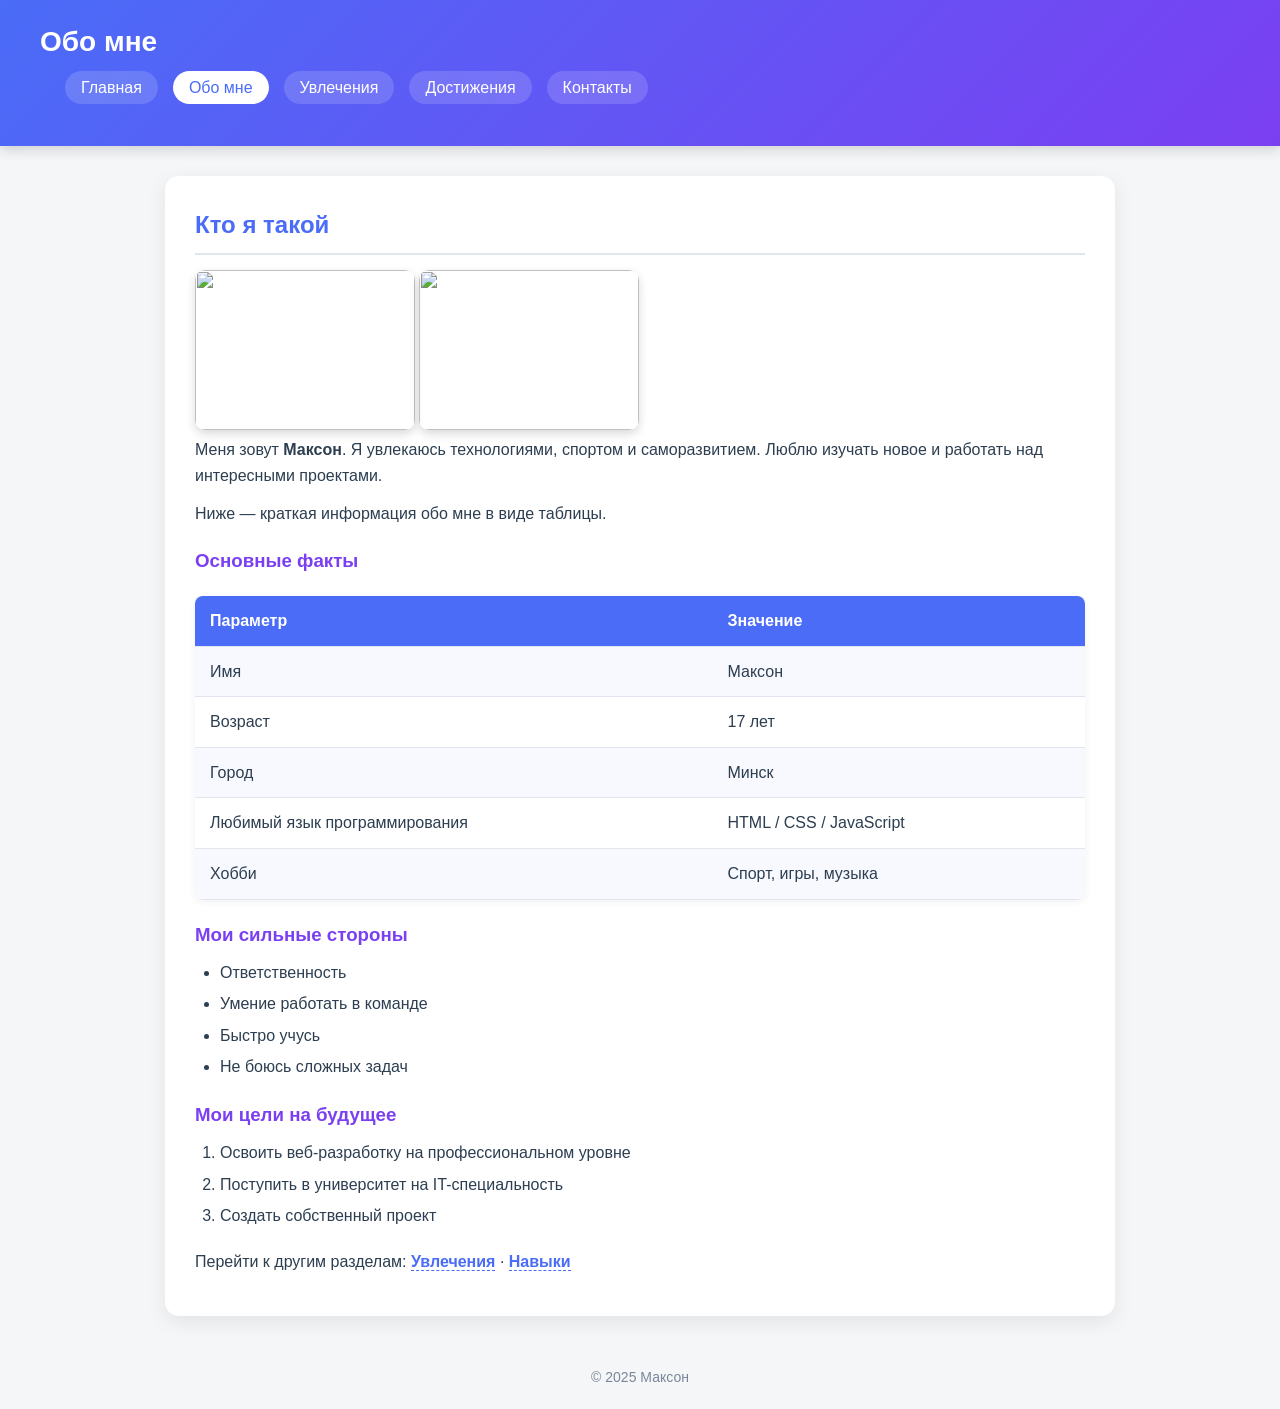
==== about.html @ dbe1c190 "Update about.html" ====
<!DOCTYPE html>
<html lang="ru">
<head>
    <meta charset="UTF-8">
    <title>Максон — Обо мне</title>
    <link rel="stylesheet" href="style.css">
</head>
<body>

<header>
    <h1>Обо мне</h1>
    <nav>
        <ul>
            <li><a href="index.html">Главная</a></li>
            <li><a href="about.html" class="active">Обо мне</a></li>
            <li><a href="hobbies.html">Увлечения</a></li>
            <li><a href="achvs.html">Достижения</a></li>
            <li><a href="contacts.html">Контакты</a></li>
        </ul>
    </nav>
</header>

<main>
    <h2>Кто я такой</h2>

<div class="gallery">
    <img src="img2.jpg class="active">
    <img src="img3.jpg class="active">
</div>
    
    <p>
        Меня зовут <strong>Максон</strong>. Я увлекаюсь технологиями,
        спортом и саморазвитием. Люблю изучать новое и работать над
        интересными проектами.
    </p>

    <p id="facts">
        Ниже — краткая информация обо мне в виде таблицы.
    </p>

    <h3>Основные факты</h3>
    <table>
        <tr>
            <th>Параметр</th>
            <th>Значение</th>
        </tr>
        <tr>
            <td>Имя</td>
            <td>Максон</td>
        </tr>
        <tr>
            <td>Возраст</td>
            <td>17 лет</td>
        </tr>
        <tr>
            <td>Город</td>
            <td>Минск</td>
        </tr>
        <tr>
            <td>Любимый язык программирования</td>
            <td>HTML / CSS / JavaScript</td>
        </tr>
        <tr>
            <td>Хобби</td>
            <td>Спорт, игры, музыка</td>
        </tr>
    </table>

    <h3>Мои сильные стороны</h3>
    <ul>
        <li>Ответственность</li>
        <li>Умение работать в команде</li>
        <li>Быстро учусь</li>
        <li>Не боюсь сложных задач</li>
    </ul>

    <h3>Мои цели на будущее</h3>
    <ol>
        <li>Освоить веб-разработку на профессиональном уровне</li>
        <li>Поступить в университет на IT-специальность</li>
        <li>Создать собственный проект</li>
    </ol>

    <p>
        Перейти к другим разделам:
        <a href="hobbies.html" class="link">Увлечения</a> ·
        <a href="skills.html" class="link">Навыки</a>
    </p>
</main>

<footer>© 2025 Максон</footer>

</body>
</html>
---- style.css ----
/* ===== Общие стили ===== */
* {
    margin: 0;
    padding: 0;
    box-sizing: border-box;
}

body {
    font-family: 'Segoe UI', Arial, sans-serif;
    background: #f4f6f8;
    color: #2c3e50;
    line-height: 1.6;
}

/* ===== Шапка и навигация ===== */
header {
    background: linear-gradient(135deg, #4a6cf7, #7b3ff2);
    color: #fff;
    padding: 20px 40px;
    box-shadow: 0 4px 12px rgba(0, 0, 0, 0.15);
}

header h1 {
    font-size: 28px;
    margin-bottom: 10px;
}

nav ul {
    list-style: none;
    display: flex;
    flex-wrap: wrap;
    gap: 15px;
}

nav a {
    color: #fff;
    text-decoration: none;
    padding: 8px 16px;
    border-radius: 20px;
    background: rgba(255, 255, 255, 0.15);
    transition: 0.3s;
    font-weight: 500;
}

nav a:hover,
nav a.active {
    background: #fff;
    color: #4a6cf7;
}

/* ===== Основной контент ===== */
main {
    max-width: 950px;
    margin: 30px auto;
    padding: 30px;
    background: #fff;
    border-radius: 14px;
    box-shadow: 0 6px 20px rgba(0, 0, 0, 0.08);
}

h2 {
    color: #4a6cf7;
    margin-bottom: 15px;
    border-bottom: 2px solid #e1e5ee;
    padding-bottom: 8px;
}

h3 {
    color: #7b3ff2;
    margin: 20px 0 10px;
}

p {
    margin-bottom: 12px;
}

/* ===== Картинки ===== */
.avatar {
    display: block;
    width: 260px;
    height: 320px;
    margin: 20px auto;
    border: 4px solid #4a6cf7;
    border-radius: 10px;
}
}

.gallery {
    display: flex;
    gap: 15px;
    flex-wrap: wrap;
    margin: 20px 0;
}

.gallery img {
    width: 220px;
    height: 160px;
    object-fit: cover;
    border-radius: 10px;
    box-shadow: 0 4px 10px rgba(0, 0, 0, 0.15);
    transition: transform 0.3s;
}

.gallery img:hover {
    transform: scale(1.05);
}

/* ===== Списки ===== */
ul, ol {
    margin: 10px 0 20px 25px;
}

ul li, ol li {
    margin-bottom: 6px;
}

/* ===== Таблицы ===== */
table {
    width: 100%;
    border-collapse: collapse;
    margin: 20px 0;
    box-shadow: 0 2px 8px rgba(0, 0, 0, 0.06);
    border-radius: 8px;
    overflow: hidden;
}

th, td {
    padding: 12px 15px;
    text-align: left;
    border-bottom: 1px solid #e1e5ee;
}

th {
    background: #4a6cf7;
    color: #fff;
    font-weight: 600;
}

tr:nth-child(even) {
    background: #f8f9ff;
}

tr:hover {
    background: #eef1ff;
}

/* ===== Ссылки ===== */
a.link {
    color: #4a6cf7;
    text-decoration: none;
    font-weight: 600;
    border-bottom: 1px dashed #4a6cf7;
}

a.link:hover {
    color: #7b3ff2;
    border-bottom-color: #7b3ff2;
}

/* ===== Подвал ===== */
footer {
    text-align: center;
    padding: 20px;
    color: #7a8699;
    font-size: 14px;
}

footer a {
    color: #4a6cf7;
    text-decoration: none;
}
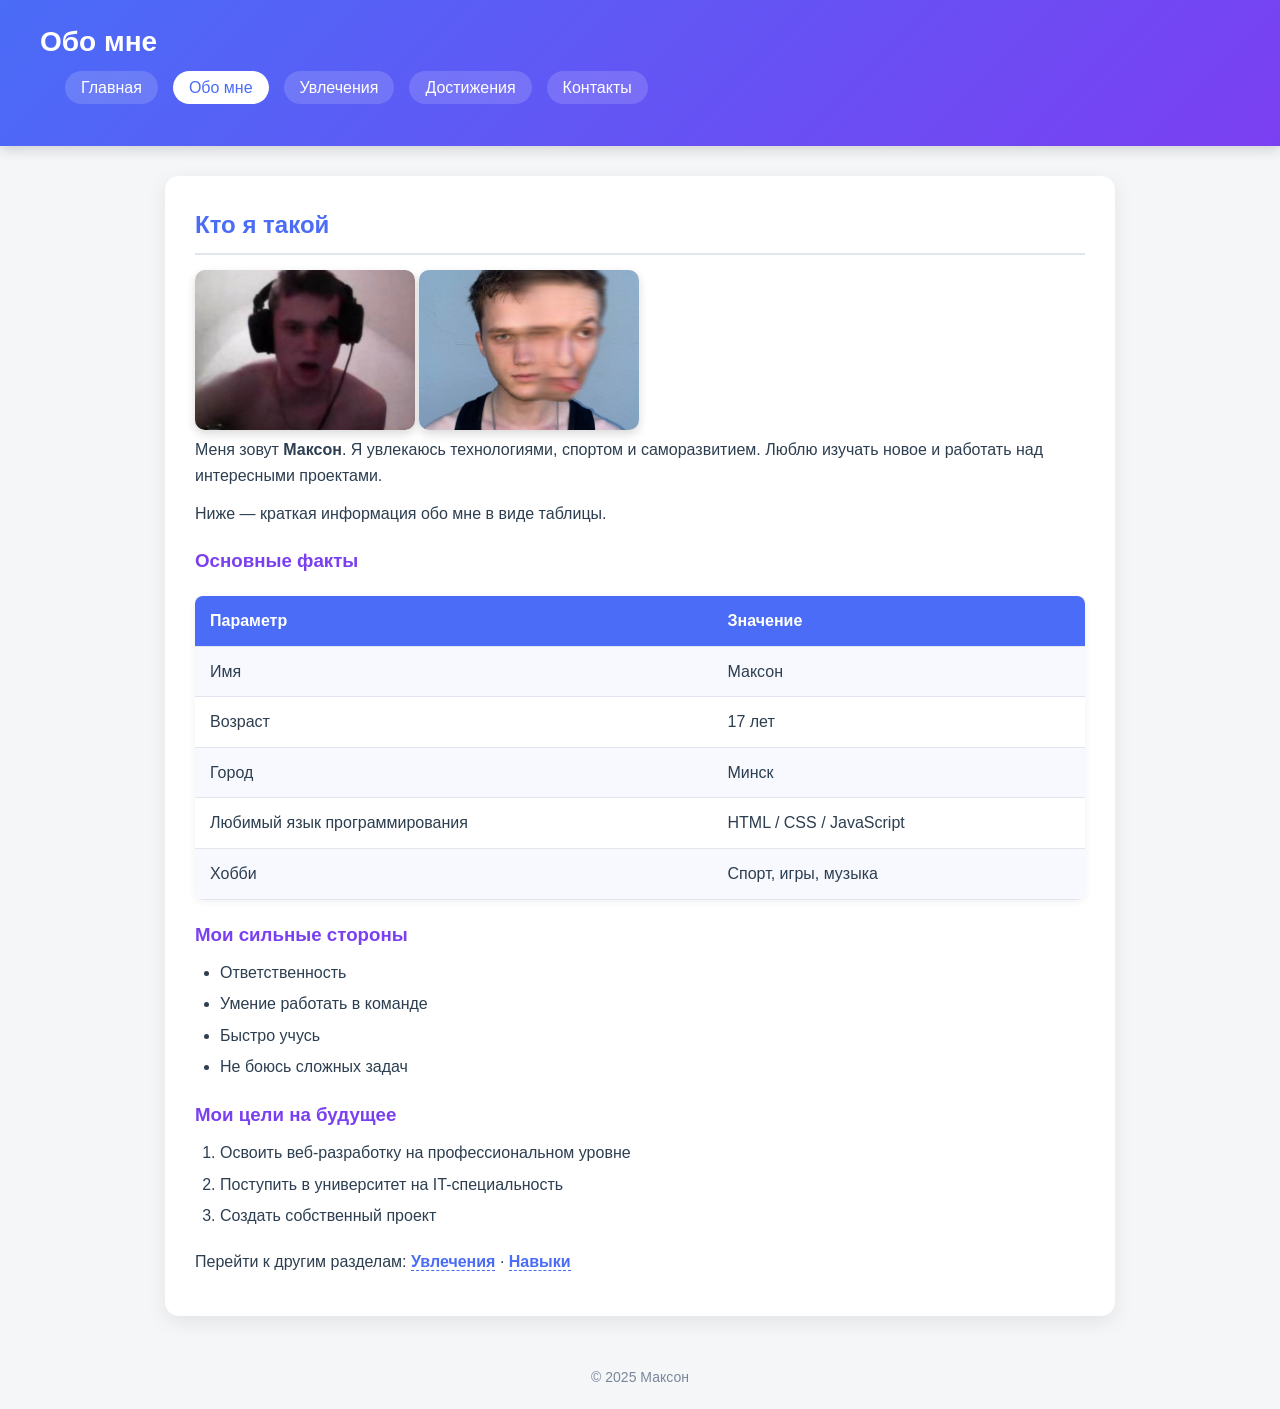
==== commit 14dea056: "Update about.html" ====
--- a/about.html
+++ b/about.html
@@ -24,8 +24,8 @@
     <h2>Кто я такой</h2>
 
 <div class="gallery">
-    <img src="img2.jpg class="active">
-    <img src="img3.jpg class="active">
+    <img src="img2.jpg">
+    <img src="img3.jpg">
 </div>
     
     <p>
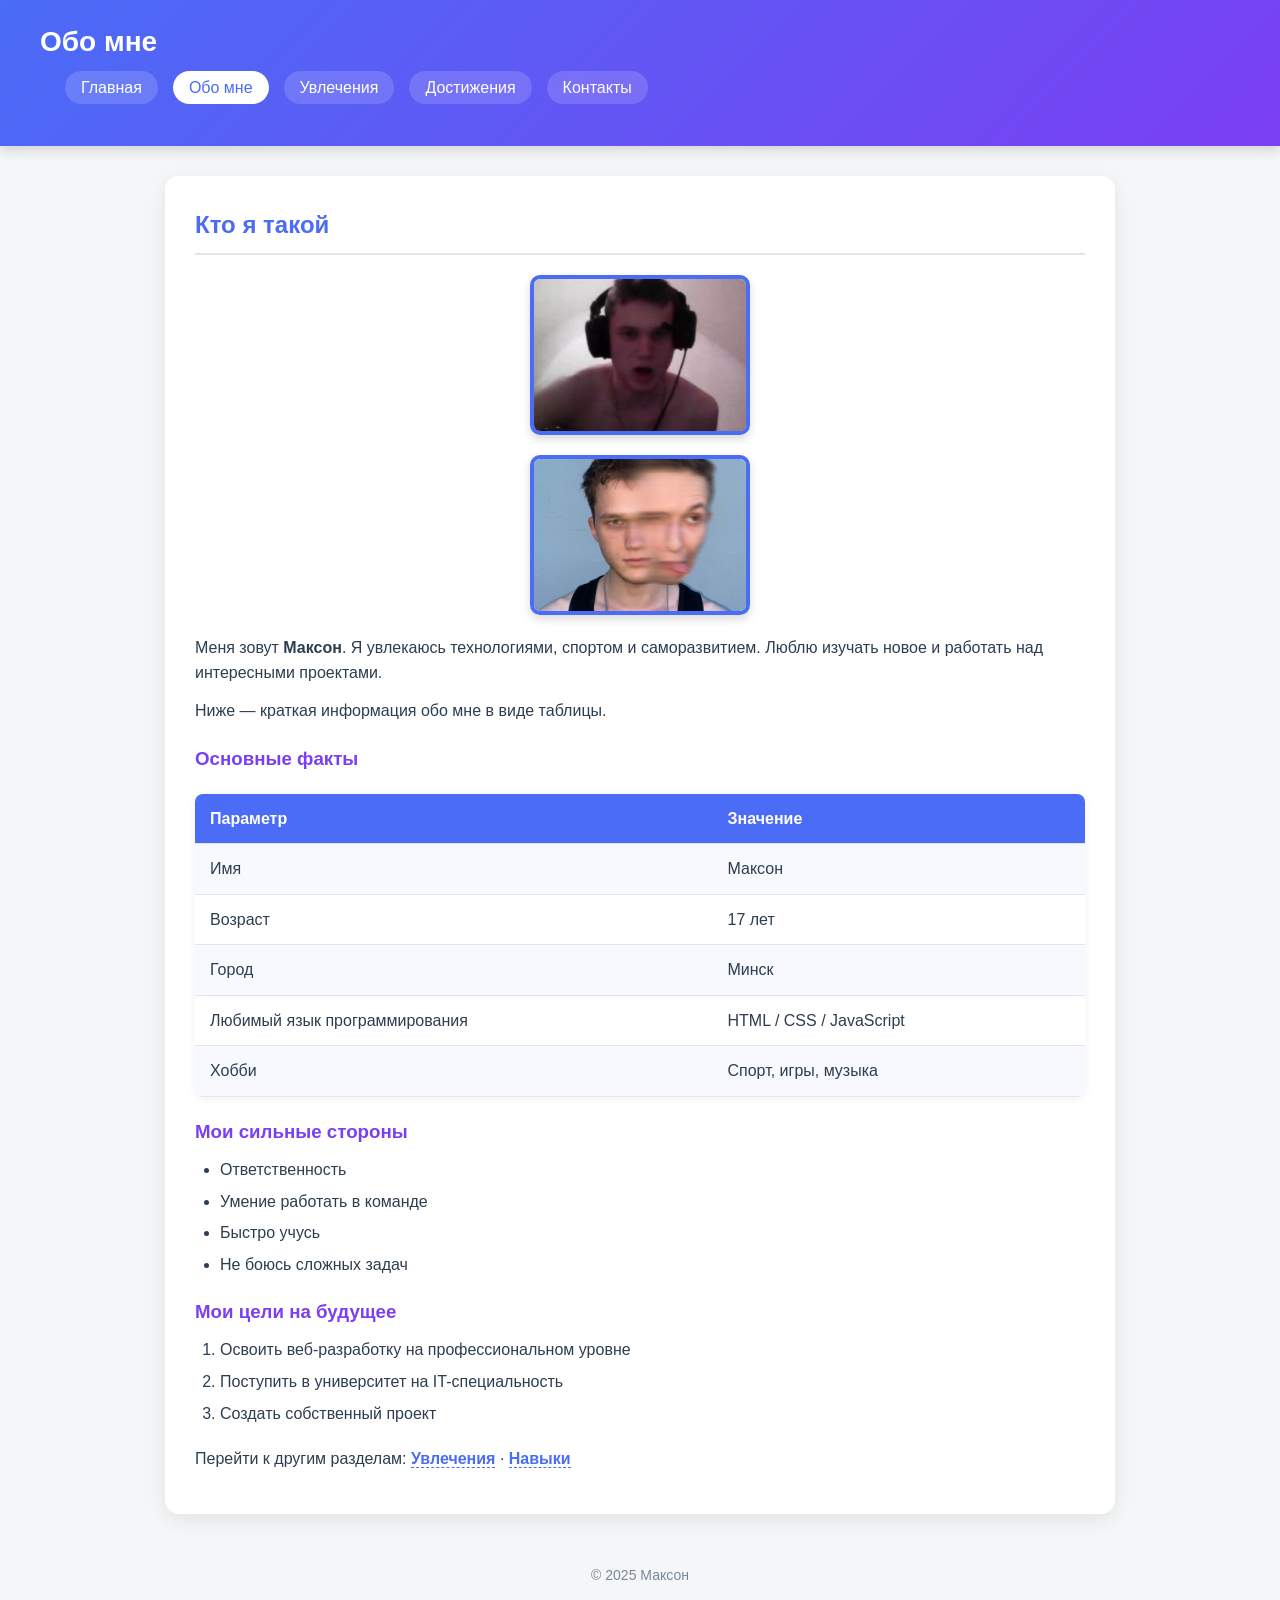
==== commit 86d68c6e: "Update about.html" ====
--- a/about.html
+++ b/about.html
@@ -24,8 +24,8 @@
     <h2>Кто я такой</h2>
 
 <div class="gallery">
-    <img src="img2.jpg">
-    <img src="img3.jpg">
+    <img src="img2.jpg" class="avatar">
+    <img src="img3.jpg" class="avatar">
 </div>
     
     <p>
--- a/style.css
+++ b/style.css
@@ -77,8 +77,8 @@
 /* ===== Картинки ===== */
 .avatar {
     display: block;
-    width: 260px;
-    height: 320px;
+    width: 300px;
+    height: 300px;
     margin: 20px auto;
     border: 4px solid #4a6cf7;
     border-radius: 10px;
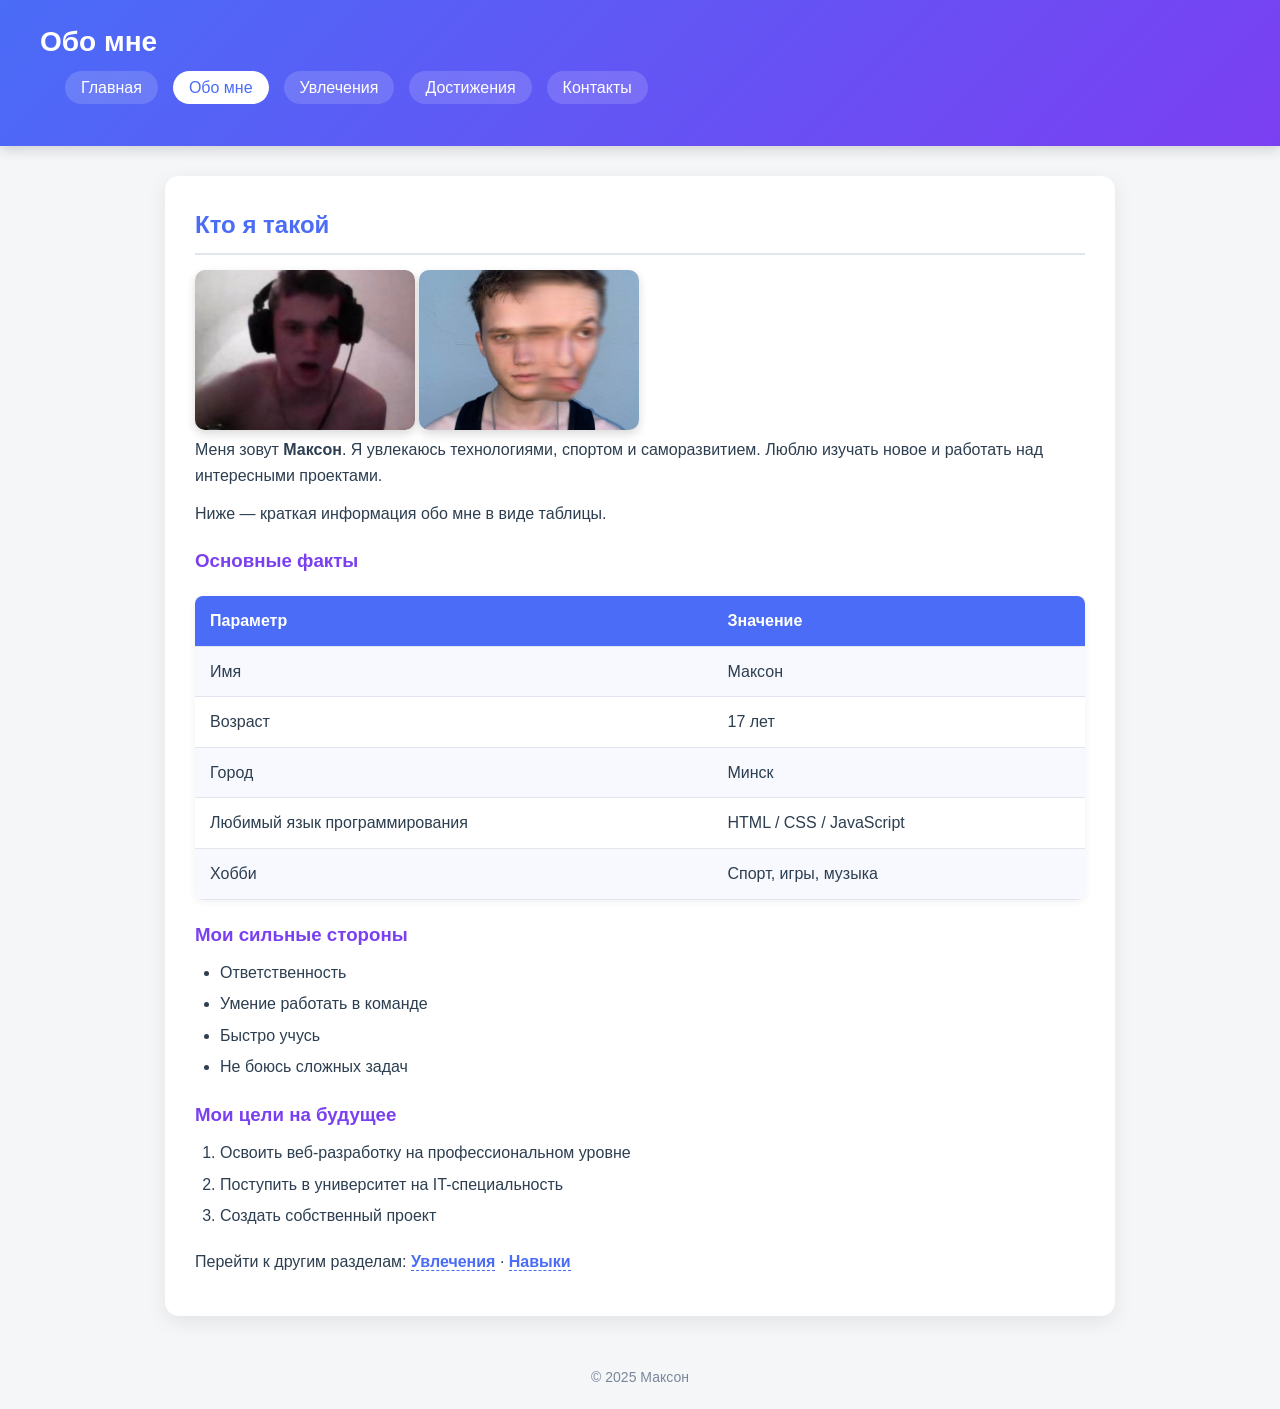
==== commit 55298e66: "Update about.html" ====
--- a/about.html
+++ b/about.html
@@ -24,8 +24,8 @@
     <h2>Кто я такой</h2>
 
 <div class="gallery">
-    <img src="img2.jpg" class="avatar">
-    <img src="img3.jpg" class="avatar">
+    <img src="img2.jpg" class="gallery">
+    <img src="img3.jpg" class="gallery">
 </div>
     
     <p>
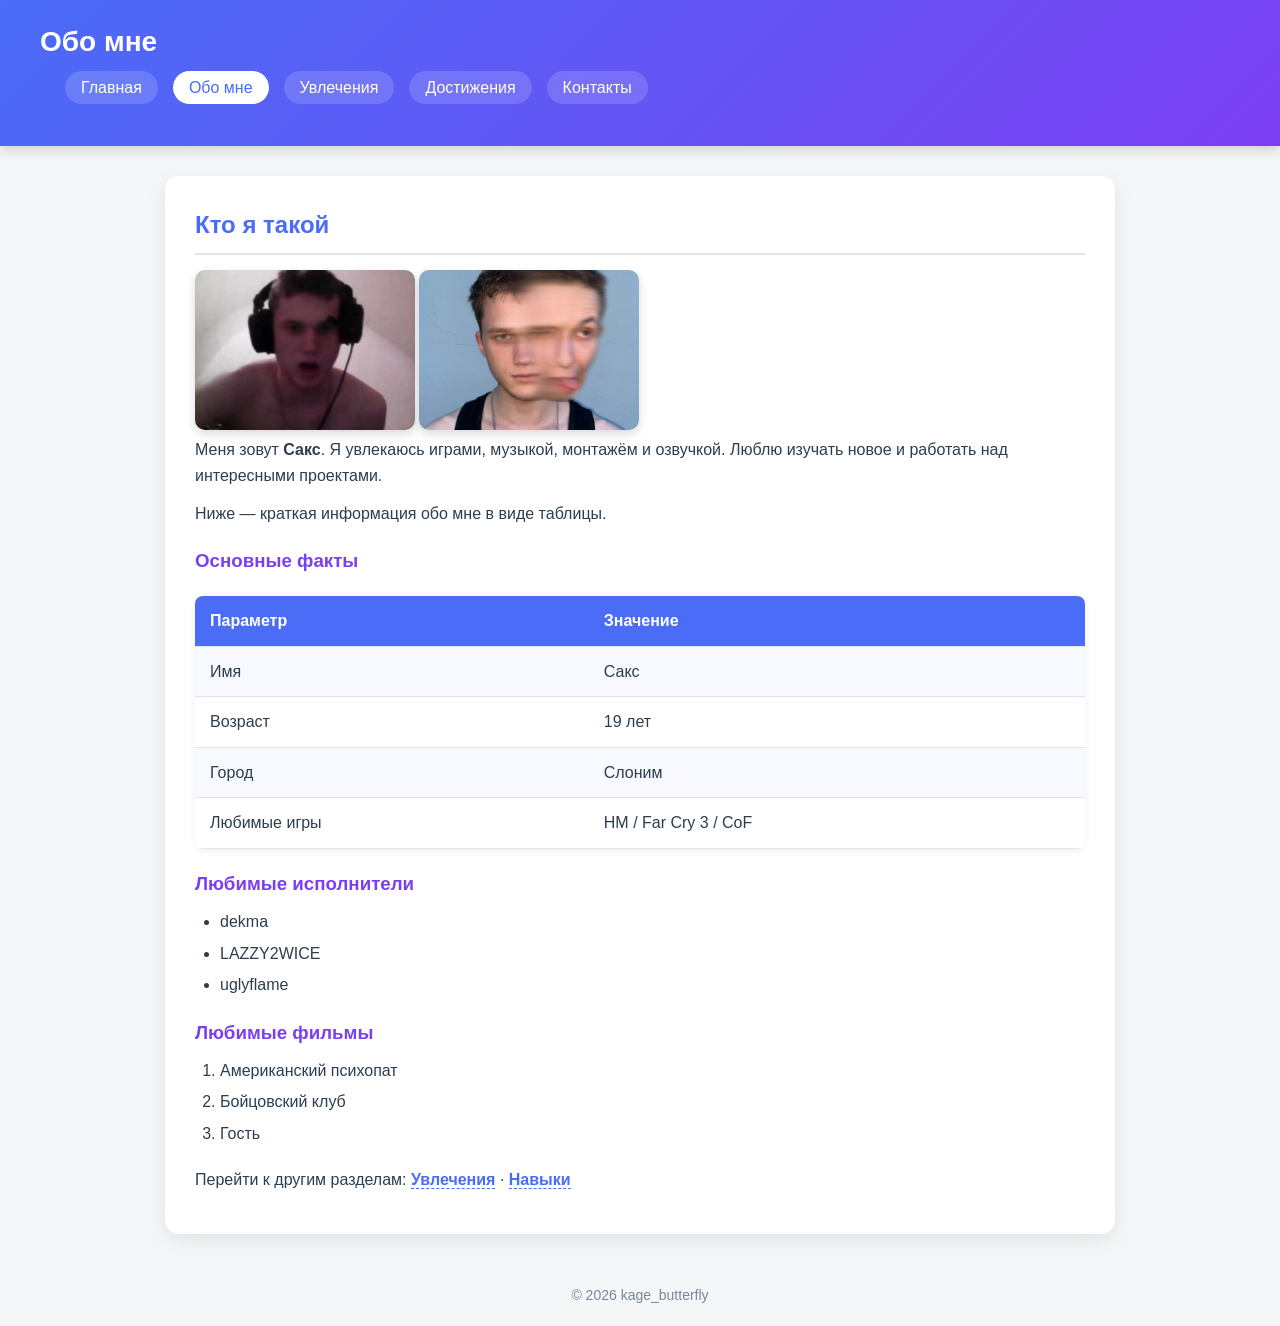
==== commit 06869aca: "Update about.html" ====
--- a/about.html
+++ b/about.html
@@ -29,8 +29,8 @@
 </div>
     
     <p>
-        Меня зовут <strong>Максон</strong>. Я увлекаюсь технологиями,
-        спортом и саморазвитием. Люблю изучать новое и работать над
+        Меня зовут <strong>Сакс</strong>. Я увлекаюсь играми,
+        музыкой, монтажём и озвучкой. Люблю изучать новое и работать над
         интересными проектами.
     </p>
 
@@ -46,39 +46,34 @@
         </tr>
         <tr>
             <td>Имя</td>
-            <td>Максон</td>
+            <td>Сакс</td>
         </tr>
         <tr>
             <td>Возраст</td>
-            <td>17 лет</td>
+            <td>19 лет</td>
         </tr>
         <tr>
             <td>Город</td>
-            <td>Минск</td>
+            <td>Слоним</td>
         </tr>
         <tr>
-            <td>Любимый язык программирования</td>
-            <td>HTML / CSS / JavaScript</td>
-        </tr>
-        <tr>
-            <td>Хобби</td>
-            <td>Спорт, игры, музыка</td>
+            <td>Любимые игры</td>
+            <td>HM / Far Cry 3 / CoF</td>
         </tr>
     </table>
 
-    <h3>Мои сильные стороны</h3>
+    <h3>Любимые исполнители</h3>
     <ul>
-        <li>Ответственность</li>
-        <li>Умение работать в команде</li>
-        <li>Быстро учусь</li>
-        <li>Не боюсь сложных задач</li>
+        <li>dekma</li>
+        <li>LAZZY2WICE</li>
+        <li>uglyflame</li>
     </ul>
 
-    <h3>Мои цели на будущее</h3>
+    <h3>Любимые фильмы</h3>
     <ol>
-        <li>Освоить веб-разработку на профессиональном уровне</li>
-        <li>Поступить в университет на IT-специальность</li>
-        <li>Создать собственный проект</li>
+        <li>Американский психопат</li>
+        <li>Бойцовский клуб</li>
+        <li>Гость</li>
     </ol>
 
     <p>
@@ -88,7 +83,7 @@
     </p>
 </main>
 
-<footer>© 2025 Максон</footer>
+<footer>© 2026 kage_butterfly</footer>
 
 </body>
 </html>
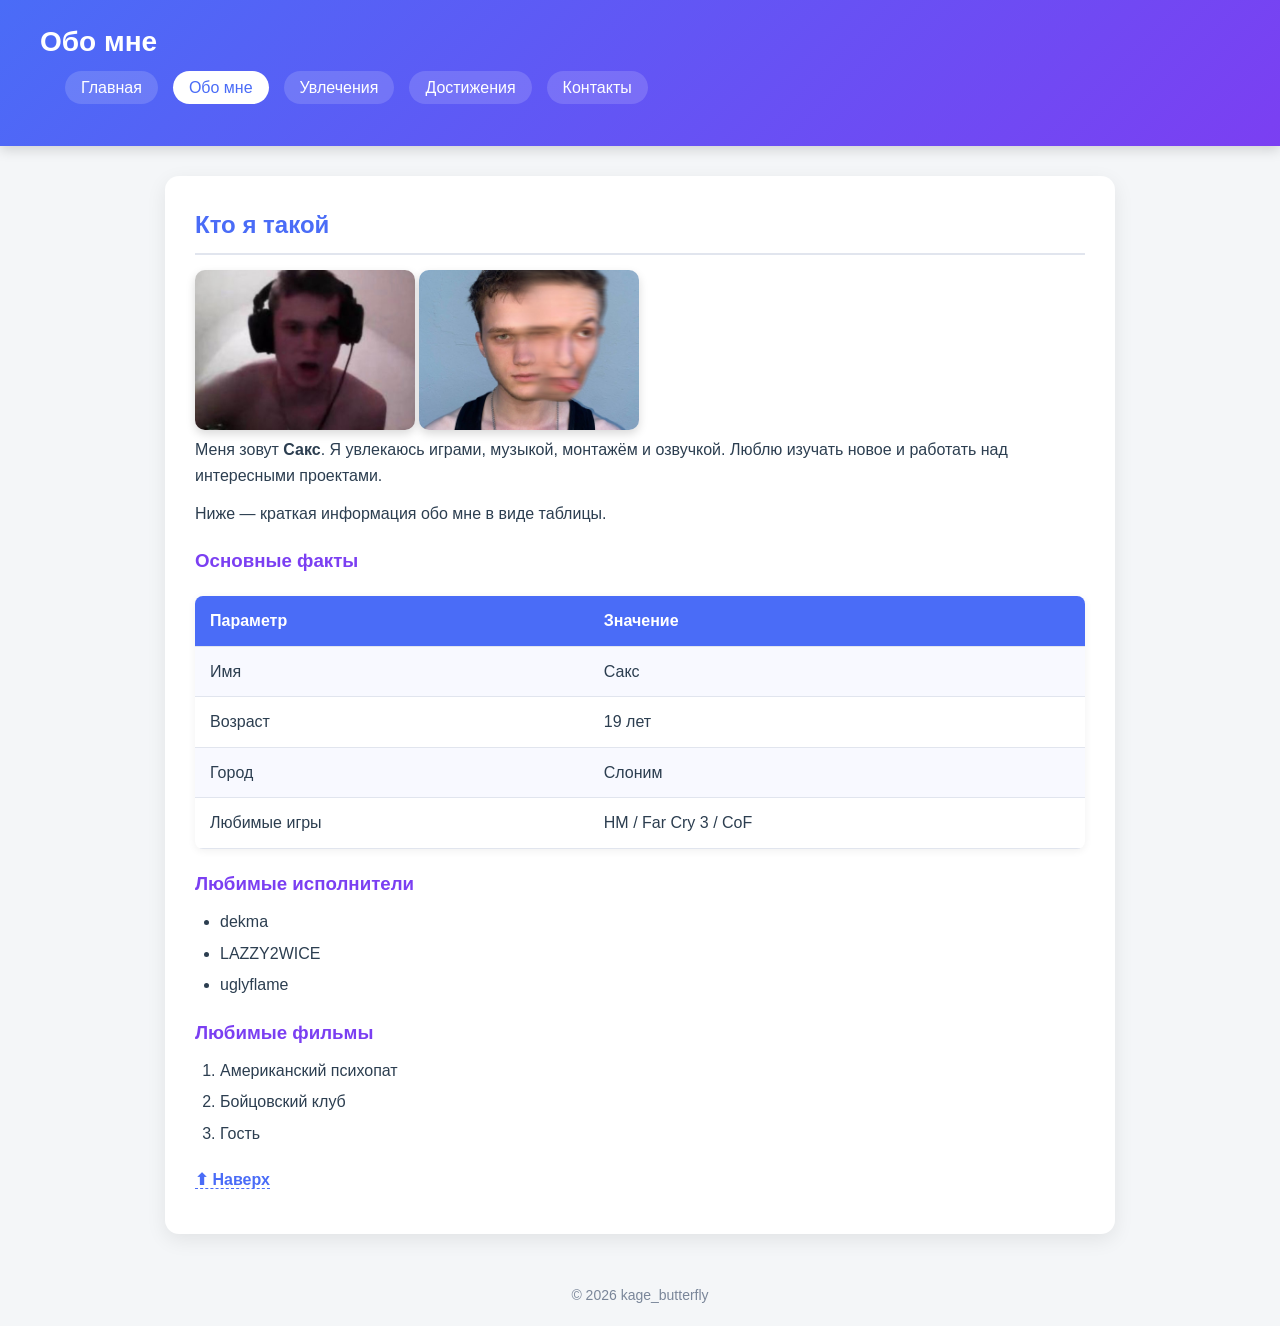
==== commit 3b1c04ed: "Update about.html" ====
--- a/about.html
+++ b/about.html
@@ -77,9 +77,7 @@
     </ol>
 
     <p>
-        Перейти к другим разделам:
-        <a href="hobbies.html" class="link">Увлечения</a> ·
-        <a href="skills.html" class="link">Навыки</a>
+<a href="#" class="link">⬆ Наверх</a>
     </p>
 </main>
 
